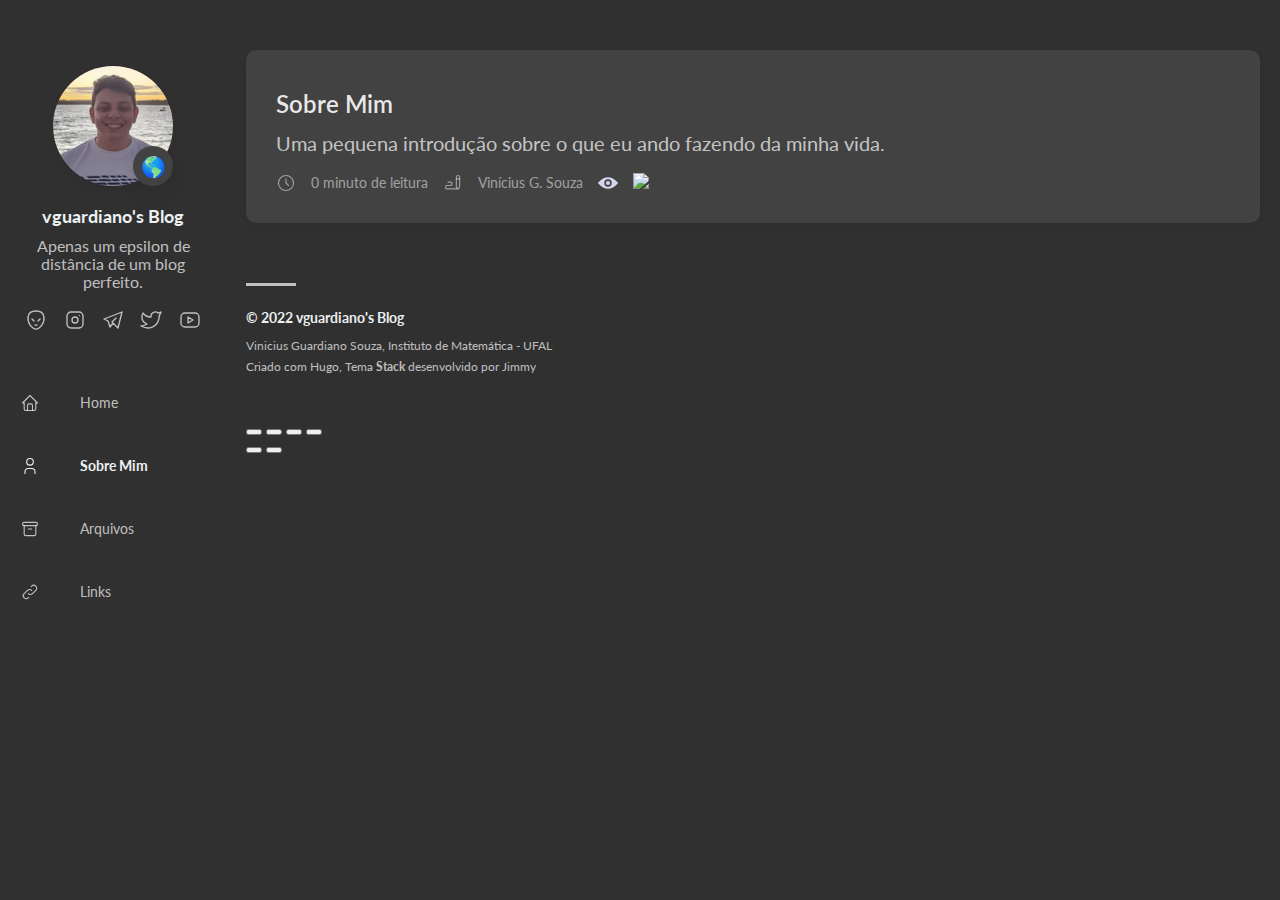
==== sobre-mim/index.html @ c0e4f2f0 "init commit" ====
<!DOCTYPE html>
<html lang="pt-br">
    <head><meta charset='utf-8'>
<meta name='viewport' content='width=device-width, initial-scale=1'><meta name='description' content='Uma pequena introdução sobre o que eu ando fazendo da minha vida.'><title>Sobre Mim</title>

<link rel='canonical' href='https://vguardiano.github.io/sobre-mim/'>

<link rel="stylesheet" href="/scss/style.min.7660c0abe1631faa313b954404169990e2d01639cc2f1c5df12a0a5eb08a9340.css"><meta property='og:title' content='Sobre Mim'>
<meta property='og:description' content='Uma pequena introdução sobre o que eu ando fazendo da minha vida.'>
<meta property='og:url' content='https://vguardiano.github.io/sobre-mim/'>
<meta property='og:site_name' content='vguardiano&#39;s Blog'>
<meta property='og:type' content='article'><meta property='article:section' content='Page' />
<meta name="twitter:site" content="@calculango">
    <meta name="twitter:creator" content="@calculango"><meta name="twitter:title" content="Sobre Mim">
<meta name="twitter:description" content="Uma pequena introdução sobre o que eu ando fazendo da minha vida.">
    <link rel="shortcut icon" href="true">

    </head>
    <body class="
    article-page 
">
    <script>
        (function() {
            const colorSchemeKey = 'StackColorScheme';
            localStorage.setItem(colorSchemeKey, "dark");
        })();
    </script><script>
    (function() {
        const colorSchemeKey = 'StackColorScheme';
        const colorSchemeItem = localStorage.getItem(colorSchemeKey);
        const supportDarkMode = window.matchMedia('(prefers-color-scheme: dark)').matches === true;

        if (colorSchemeItem == 'dark' || colorSchemeItem === 'auto' && supportDarkMode) {
            

            document.documentElement.dataset.scheme = 'dark';
        } else {
            document.documentElement.dataset.scheme = 'light';
        }
    })();
</script>
<div class="container main-container flex 
    
        on-phone--column extended
    
">
    
        <aside class="sidebar left-sidebar sticky">
    <button class="hamburger hamburger--spin" type="button" id="toggle-menu" aria-label="Alternar Menu">
        <span class="hamburger-box">
            <span class="hamburger-inner"></span>
        </span>
    </button>

    <header class="site-info">
        
            
            <figure class="site-avatar">
                
                    

                    
                        
                        <img src="/img/avatar_hu687334d668bc312b07cd060612bcb948_37458_300x0_resize_box_3.png" width="300"
                            height="300" class="site-logo" loading="lazy" alt="Avatar">
                    
                

                
                    <span class="emoji">🌎</span>
                
            </figure>
            
        

        <h1 class="site-name">
          <a href="/">vguardiano&#39;s Blog</a>
        </h1>

        <h2 class="site-description">
          Apenas um epsilon de distância de um blog perfeito.
        </h2><ol class="social-menu">
                
                    <li>
                        <a
                            href='/alien'
                            
                            title="Alien"
                        >
                            
                            
                                <svg xmlns="http://www.w3.org/2000/svg" class="icon icon-tabler icon-tabler-alien" width="24" height="24" viewBox="0 0 24 24" stroke-width="2" stroke="currentColor" fill="none" stroke-linecap="round" stroke-linejoin="round">
   <path stroke="none" d="M0 0h24v24H0z" fill="none"></path>
   <path d="M11 17a2.5 2.5 0 0 0 2 0"></path>
   <path d="M12 3c-4.664 0 -7.396 2.331 -7.862 5.595a11.816 11.816 0 0 0 2 8.592a10.777 10.777 0 0 0 3.199 3.064c1.666 1 3.664 1 5.33 0a10.777 10.777 0 0 0 3.199 -3.064a11.89 11.89 0 0 0 2 -8.592c-.466 -3.265 -3.198 -5.595 -7.862 -5.595z"></path>
   <line x1="8" y1="11" x2="10" y2="13"></line>
   <line x1="16" y1="11" x2="14" y2="13"></line>
</svg>

                            
                        </a>
                    </li>
                
                    <li>
                        <a
                            href='https://instagram.com/calculango/'
                            target="_blank"
                            title="Instagram"
                        >
                            
                            
                                <svg xmlns="http://www.w3.org/2000/svg" class="icon icon-tabler icon-tabler-brand-instagram" width="44" height="44" viewBox="0 0 24 24" stroke-width="1.5" stroke="#2c3e50" fill="none" stroke-linecap="round" stroke-linejoin="round">
  <path stroke="none" d="M0 0h24v24H0z" fill="none"/>
  <rect x="4" y="4" width="16" height="16" rx="4" />
  <circle cx="12" cy="12" r="3" />
  <line x1="16.5" y1="7.5" x2="16.5" y2="7.501" />
</svg>

                            
                        </a>
                    </li>
                
                    <li>
                        <a
                            href='https://t.me/vguardiano/'
                            target="_blank"
                            title="Telegram"
                        >
                            
                            
                                <svg xmlns="http://www.w3.org/2000/svg" class="icon icon-tabler icon-tabler-brand-telegram" width="44" height="44" viewBox="0 0 24 24" stroke-width="1.5" stroke="#2c3e50" fill="none" stroke-linecap="round" stroke-linejoin="round">
  <path stroke="none" d="M0 0h24v24H0z" fill="none"/>
  <path d="M15 10l-4 4l6 6l4 -16l-18 7l4 2l2 6l3 -4" />
</svg>

                            
                        </a>
                    </li>
                
                    <li>
                        <a
                            href='https://twitter.com/calculango/'
                            target="_blank"
                            title="Twitter"
                        >
                            
                            
                                <svg xmlns="http://www.w3.org/2000/svg" class="icon icon-tabler icon-tabler-brand-twitter" width="100" height="100" viewBox="0 0 24 24" stroke-width="1" stroke="#2c3e50" fill="none" stroke-linecap="round" stroke-linejoin="round">
  <path stroke="none" d="M0 0h24v24H0z" fill="none"/>
  <path d="M22 4.01c-1 .49 -1.98 .689 -3 .99c-1.121 -1.265 -2.783 -1.335 -4.38 -.737s-2.643 2.06 -2.62 3.737v1c-3.245 .083 -6.135 -1.395 -8 -4c0 0 -4.182 7.433 4 11c-1.872 1.247 -3.739 2.088 -6 2c3.308 1.803 6.913 2.423 10.034 1.517c3.58 -1.04 6.522 -3.723 7.651 -7.742a13.84 13.84 0 0 0 .497 -3.753c-.002 -.249 1.51 -2.772 1.818 -4.013z" />
</svg>

                            
                        </a>
                    </li>
                
                    <li>
                        <a
                            href='https://youtube.com/calculango/'
                            target="_blank"
                            title="Youtube"
                        >
                            
                            
                                <svg xmlns="http://www.w3.org/2000/svg" class="icon icon-tabler icon-tabler-brand-youtube" width="44" height="44" viewBox="0 0 24 24" stroke-width="1.5" stroke="#2c3e50" fill="none" stroke-linecap="round" stroke-linejoin="round">
  <path stroke="none" d="M0 0h24v24H0z" fill="none"/>
  <rect x="3" y="5" width="18" height="14" rx="4" />
  <path d="M10 9l5 3l-5 3z" />
</svg>

                            
                        </a>
                    </li>
                
            </ol></header>

    <ol class="menu" id="main-menu">
        
        
        

        <li >
            <a href='/' >
                
                
                
                    <svg xmlns="http://www.w3.org/2000/svg" class="icon icon-tabler icon-tabler-home" width="24" height="24" viewBox="0 0 24 24" stroke-width="2" stroke="currentColor" fill="none" stroke-linecap="round" stroke-linejoin="round">
  <path stroke="none" d="M0 0h24v24H0z"/>
  <polyline points="5 12 3 12 12 3 21 12 19 12" />
  <path d="M5 12v7a2 2 0 0 0 2 2h10a2 2 0 0 0 2 -2v-7" />
  <path d="M9 21v-6a2 2 0 0 1 2 -2h2a2 2 0 0 1 2 2v6" />
</svg>



                
                <span>Home</span>
            </a>
        </li>
        
        

        <li  class='current' >
            <a href='/sobre-mim/' >
                
                
                
                    <svg xmlns="http://www.w3.org/2000/svg" class="icon icon-tabler icon-tabler-user" width="24" height="24" viewBox="0 0 24 24" stroke-width="2" stroke="currentColor" fill="none" stroke-linecap="round" stroke-linejoin="round">
  <path stroke="none" d="M0 0h24v24H0z"/>
  <circle cx="12" cy="7" r="4" />
  <path d="M6 21v-2a4 4 0 0 1 4 -4h4a4 4 0 0 1 4 4v2" />
</svg>



                
                <span>Sobre Mim</span>
            </a>
        </li>
        
        

        <li >
            <a href='/archives/' >
                
                
                
                    <svg xmlns="http://www.w3.org/2000/svg" class="icon icon-tabler icon-tabler-archive" width="24" height="24" viewBox="0 0 24 24" stroke-width="2" stroke="currentColor" fill="none" stroke-linecap="round" stroke-linejoin="round">
  <path stroke="none" d="M0 0h24v24H0z"/>
  <rect x="3" y="4" width="18" height="4" rx="2" />
  <path d="M5 8v10a2 2 0 0 0 2 2h10a2 2 0 0 0 2 -2v-10" />
  <line x1="10" y1="12" x2="14" y2="12" />
</svg>



                
                <span>Arquivos</span>
            </a>
        </li>
        
        

        <li >
            <a href='/links/' >
                
                
                
                    <svg xmlns="http://www.w3.org/2000/svg" class="icon icon-tabler icon-tabler-link" width="24" height="24" viewBox="0 0 24 24" stroke-width="2" stroke="currentColor" fill="none" stroke-linecap="round" stroke-linejoin="round">
  <path stroke="none" d="M0 0h24v24H0z"/>
  <path d="M10 14a3.5 3.5 0 0 0 5 0l4 -4a3.5 3.5 0 0 0 -5 -5l-.5 .5" />
  <path d="M14 10a3.5 3.5 0 0 0 -5 0l-4 4a3.5 3.5 0 0 0 5 5l.5 -.5" />
</svg>



                
                <span>Links</span>
            </a>
        </li>
        

        
    </ol>
</aside>

    
<main class="main full-width">
    <article class="main-article">

    <header class="article-header">

    <div class="article-details">

    

    <h2 class="article-title">
        <a href="/sobre-mim/">Sobre Mim</a>
    </h2>

    
    <h3 class="article-subtitle">
      Uma pequena introdução sobre o que eu ando fazendo da minha vida.
    </h3>
    

    
    <footer class="article-time">
        

        
            <div>
                <svg xmlns="http://www.w3.org/2000/svg" class="icon icon-tabler icon-tabler-clock" width="24" height="24" viewBox="0 0 24 24" stroke-width="2" stroke="currentColor" fill="none" stroke-linecap="round" stroke-linejoin="round">
  <path stroke="none" d="M0 0h24v24H0z"/>
  <circle cx="12" cy="12" r="9" />
  <polyline points="12 7 12 12 15 15" />
</svg>



                <time class="article-time--reading">
                    0 minuto de leitura
                </time>
            </div>
        

        <div>
            <svg xmlns="http://www.w3.org/2000/svg" class="icon icon-tabler icon-tabler-writing" width="24" height="24" viewBox="0 0 24 24" stroke-width="2" stroke="currentColor" fill="none" stroke-linecap="round" stroke-linejoin="round">
   <path stroke="none" d="M0 0h24v24H0z" fill="none"></path>
   <path d="M20 17v-12c0 -1.121 -.879 -2 -2 -2s-2 .879 -2 2v12l2 2l2 -2z"></path>
   <path d="M16 7h4"></path>
   <path d="M18 19h-13a2 2 0 1 1 0 -4h4a2 2 0 1 0 0 -4h-3"></path>
</svg>

            <time class="article-time--writing">
                Vinícius G. Souza
            </time>
        </div>

        <div>
            <?xml version="1.0" encoding="UTF-8" standalone="no"?> <svg xmlns="http://www.w3.org/2000/svg" width="47.99" height="28" viewBox="0 0 47.99 28">
  <defs>
    <style>
      .a {
        fill: #d3d4ed;
      }
    </style>
  </defs>
  <title>7 Eye</title>
  <g>
    <path class="a" d="M47.48,12.66Q24-12.66.52,12.66a2,2,0,0,0,0,2.68q23.48,25.32,47,0A2,2,0,0,0,47.48,12.66ZM24,23a9,9,0,1,1,9-9A9,9,0,0,1,24,23Z"/>
    <circle class="a" cx="24" cy="14" r="5"/>
  </g>
</svg>

            <span class="waline-pageview-count" data-path="/" />
            <div class="views">
              <span class="views">
                  <img src="https://visitor-badge.glitch.me/badge?page_id=https%3a%2f%2fvguardiano.github.io%2fsobre-mim%2f&left_color=grey&right_color=grey&left_text=( ツ )"/>
              </span>
          </div>
        </div>
    </footer>
    
</div>


    
</header>


    <section class="article-content">
    
</section>


    <footer class="article-footer">
    

    </footer>


    
        <link 
                rel="stylesheet" 
                href="https://cdn.jsdelivr.net/npm/katex@0.13.13/dist/katex.min.css"integrity="sha384-RZU/ijkSsFbcmivfdRBQDtwuwVqK7GMOw6IMvKyeWL2K5UAlyp6WonmB8m7Jd0Hn"crossorigin="anonymous"
            ><script 
                src="https://cdn.jsdelivr.net/npm/katex@0.13.13/dist/katex.min.js"integrity="sha384-pK1WpvzWVBQiP0/GjnvRxV4mOb0oxFuyRxJlk6vVw146n3egcN5C925NCP7a7BY8"crossorigin="anonymous"
                defer="true"
                >
            </script><script 
                src="https://cdn.jsdelivr.net/npm/katex@0.13.13/dist/contrib/auto-render.min.js"integrity="sha384-vZTG03m&#43;2yp6N6BNi5iM4rW4oIwk5DfcNdFfxkk9ZWpDriOkXX8voJBFrAO7MpVl"crossorigin="anonymous"
                defer="true"
                >
            </script><script>
    window.addEventListener("DOMContentLoaded", () => {
        renderMathInElement(document.body, {
            delimiters: [
                { left: "$$", right: "$$", display: true },
                { left: "$", right: "$", display: false },
                { left: "\\(", right: "\\)", display: false },
                { left: "\\[", right: "\\]", display: true }
            ]
        });
      })
</script>

    
</article>


    

    <aside class="related-contents--wrapper">
    
    
</aside>

     
    
        
    <script src="//cdn.jsdelivr.net/npm/twikoo@1.4.3/dist/twikoo.all.min.js"></script>
<div id="tcomment"></div>
<style>
    .twikoo {
        background-color: var(--card-background);
        border-radius: var(--card-border-radius);
        box-shadow: var(--shadow-l1);
        padding: var(--card-padding);
    }
    :root[data-scheme="dark"] {
        --twikoo-body-text-color-main: rgba(255, 255, 255, 0.9);
        --twikoo-body-text-color: rgba(255, 255, 255, 0.7);
    }
    .twikoo .el-input-group__prepend,
    .twikoo .tk-action-icon,
    .twikoo .tk-time,
    .twikoo .tk-comments-count {
        color: var(--twikoo-body-text-color);
    }
    .twikoo .el-input__inner,
    .twikoo .el-textarea__inner,
    .twikoo .tk-preview-container,
    .twikoo .tk-content,
    .twikoo .tk-nick,
    .twikoo .tk-send {
        color: var(--twikoo-body-text-color-main);
    }
    .twikoo .el-button{
        color: var(--twikoo-body-text-color)!important;
    }
</style><script>
    twikoo.init({
        envId: 'https:\/\/twikoo-repo-2uf43lasf-vguardiano.vercel.app\/',
        el: '#tcomment',lang: 'en',})
</script>

    

    <footer class="site-footer">
    <section class="copyright">
        &copy;
        
        2022 vguardiano&#39;s Blog
    </section>

    <section class="powerby">
        
            Vinicius Guardiano Souza, Instituto de Matemática - UFAL <br/>
        Criado com <a href="https://gohugo.io/" target="_blank" rel="noopener">Hugo</a>, Tema <b><a href="https://github.com/CaiJimmy/hugo-theme-stack" target="_blank" rel="noopener" data-version="3.6.0">Stack</a></b> desenvolvido por <a href="https://jimmycai.com" target="_blank" rel="noopener">Jimmy</a>
    </section>
</footer>

    
    
<div class="pswp" tabindex="-1" role="dialog" aria-hidden="true">

    
    <div class="pswp__bg"></div>

    
    <div class="pswp__scroll-wrap">

        
        <div class="pswp__container">
            <div class="pswp__item"></div>
            <div class="pswp__item"></div>
            <div class="pswp__item"></div>
        </div>

        
        <div class="pswp__ui pswp__ui--hidden">

            <div class="pswp__top-bar">

                

                <div class="pswp__counter"></div>

                <button class="pswp__button pswp__button--close" title="Close (Esc)"></button>

                <button class="pswp__button pswp__button--share" title="Share"></button>

                <button class="pswp__button pswp__button--fs" title="Toggle fullscreen"></button>

                <button class="pswp__button pswp__button--zoom" title="Zoom in/out"></button>

                
                
                <div class="pswp__preloader">
                    <div class="pswp__preloader__icn">
                        <div class="pswp__preloader__cut">
                            <div class="pswp__preloader__donut"></div>
                        </div>
                    </div>
                </div>
            </div>

            <div class="pswp__share-modal pswp__share-modal--hidden pswp__single-tap">
                <div class="pswp__share-tooltip"></div>
            </div>

            <button class="pswp__button pswp__button--arrow--left" title="Previous (arrow left)">
            </button>

            <button class="pswp__button pswp__button--arrow--right" title="Next (arrow right)">
            </button>

            <div class="pswp__caption">
                <div class="pswp__caption__center"></div>
            </div>

        </div>

    </div>

</div><script 
                src="https://cdn.jsdelivr.net/npm/photoswipe@4.1.3/dist/photoswipe.min.js"integrity="sha256-ePwmChbbvXbsO02lbM3HoHbSHTHFAeChekF1xKJdleo="crossorigin="anonymous"
                defer="true"
                >
            </script><script 
                src="https://cdn.jsdelivr.net/npm/photoswipe@4.1.3/dist/photoswipe-ui-default.min.js"integrity="sha256-UKkzOn/w1mBxRmLLGrSeyB4e1xbrp4xylgAWb3M42pU="crossorigin="anonymous"
                defer="true"
                >
            </script><link 
                rel="stylesheet" 
                href="https://cdn.jsdelivr.net/npm/photoswipe@4.1.3/dist/default-skin/default-skin.css"integrity="sha256-c0uckgykQ9v5k&#43;IqViZOZKc47Jn7KQil4/MP3ySA3F8="crossorigin="anonymous"
            ><link 
                rel="stylesheet" 
                href="https://cdn.jsdelivr.net/npm/photoswipe@4.1.3/dist/photoswipe.css"integrity="sha256-SBLU4vv6CA6lHsZ1XyTdhyjJxCjPif/TRkjnsyGAGnE="crossorigin="anonymous"
            >

            </main>
    

        </div>
        <script 
                src="https://cdn.jsdelivr.net/npm/node-vibrant@3.1.5/dist/vibrant.min.js"integrity="sha256-5NovOZc4iwiAWTYIFiIM7DxKUXKWvpVEuMEPLzcm5/g="crossorigin="anonymous"
                defer="false"
                >
            </script><script type="text/javascript" src="/ts/main.js" defer></script>
<script>
    (function () {
        const customFont = document.createElement('link');
        customFont.href = "https://fonts.googleapis.com/css2?family=Lato:wght@300;400;700&display=swap";

        customFont.type = "text/css";
        customFont.rel = "stylesheet";

        document.head.appendChild(customFont);
    }());
</script>

    </body>
</html>
---- scss/style.min.7660c0abe1631faa313b954404169990e2d01639cc2f1c5df12a0a5eb08a9340.css ----
/*!* Hugo Theme Stack
*
* @author: Jimmy Cai
* @website: https://jimmycai.com
* @link: https://github.com/CaiJimmy/hugo-theme-stack*/[data-scheme=light]{--pre-text-color:#272822;--pre-background-color:#fafafa}[data-scheme=light] .chroma{color:#272822;background-color:#fafafa}[data-scheme=light] .chroma .err{color:#960050}[data-scheme=light] .chroma .lntd{vertical-align:top;padding:0;margin:0;border:0}[data-scheme=light] .chroma .lntable{border-spacing:0;padding:0;margin:0;border:0;width:auto;overflow:auto;display:block}[data-scheme=light] .chroma .hl{display:block;width:100%;background-color:#ffc}[data-scheme=light] .chroma .lnt{margin-right:.4em;padding:0 .4em;color:#7f7f7f}[data-scheme=light] .chroma .ln{margin-right:.4em;padding:0 .4em;color:#7f7f7f}[data-scheme=light] .chroma .k{color:#00a8c8}[data-scheme=light] .chroma .kc{color:#00a8c8}[data-scheme=light] .chroma .kd{color:#00a8c8}[data-scheme=light] .chroma .kn{color:#f92672}[data-scheme=light] .chroma .kp{color:#00a8c8}[data-scheme=light] .chroma .kr{color:#00a8c8}[data-scheme=light] .chroma .kt{color:#00a8c8}[data-scheme=light] .chroma .n{color:#111}[data-scheme=light] .chroma .na{color:#75af00}[data-scheme=light] .chroma .nb{color:#111}[data-scheme=light] .chroma .bp{color:#111}[data-scheme=light] .chroma .nc{color:#75af00}[data-scheme=light] .chroma .no{color:#00a8c8}[data-scheme=light] .chroma .nd{color:#75af00}[data-scheme=light] .chroma .ni{color:#111}[data-scheme=light] .chroma .ne{color:#75af00}[data-scheme=light] .chroma .nf{color:#75af00}[data-scheme=light] .chroma .fm{color:#111}[data-scheme=light] .chroma .nl{color:#111}[data-scheme=light] .chroma .nn{color:#111}[data-scheme=light] .chroma .nx{color:#75af00}[data-scheme=light] .chroma .py{color:#111}[data-scheme=light] .chroma .nt{color:#f92672}[data-scheme=light] .chroma .nv{color:#111}[data-scheme=light] .chroma .vc{color:#111}[data-scheme=light] .chroma .vg{color:#111}[data-scheme=light] .chroma .vi{color:#111}[data-scheme=light] .chroma .vm{color:#111}[data-scheme=light] .chroma .l{color:#ae81ff}[data-scheme=light] .chroma .ld{color:#d88200}[data-scheme=light] .chroma .s{color:#d88200}[data-scheme=light] .chroma .sa{color:#d88200}[data-scheme=light] .chroma .sb{color:#d88200}[data-scheme=light] .chroma .sc{color:#d88200}[data-scheme=light] .chroma .dl{color:#d88200}[data-scheme=light] .chroma .sd{color:#d88200}[data-scheme=light] .chroma .s2{color:#d88200}[data-scheme=light] .chroma .se{color:#8045ff}[data-scheme=light] .chroma .sh{color:#d88200}[data-scheme=light] .chroma .si{color:#d88200}[data-scheme=light] .chroma .sx{color:#d88200}[data-scheme=light] .chroma .sr{color:#d88200}[data-scheme=light] .chroma .s1{color:#d88200}[data-scheme=light] .chroma .ss{color:#d88200}[data-scheme=light] .chroma .m{color:#ae81ff}[data-scheme=light] .chroma .mb{color:#ae81ff}[data-scheme=light] .chroma .mf{color:#ae81ff}[data-scheme=light] .chroma .mh{color:#ae81ff}[data-scheme=light] .chroma .mi{color:#ae81ff}[data-scheme=light] .chroma .il{color:#ae81ff}[data-scheme=light] .chroma .mo{color:#ae81ff}[data-scheme=light] .chroma .o{color:#f92672}[data-scheme=light] .chroma .ow{color:#f92672}[data-scheme=light] .chroma .p{color:#111}[data-scheme=light] .chroma .c{color:#75715e}[data-scheme=light] .chroma .ch{color:#75715e}[data-scheme=light] .chroma .cm{color:#75715e}[data-scheme=light] .chroma .c1{color:#75715e}[data-scheme=light] .chroma .cs{color:#75715e}[data-scheme=light] .chroma .cp{color:#75715e}[data-scheme=light] .chroma .cpf{color:#75715e}[data-scheme=light] .chroma .gd{color:#f92672}[data-scheme=light] .chroma .ge{font-style:italic}[data-scheme=light] .chroma .gi{color:#7ca727}[data-scheme=light] .chroma .gs{font-weight:700}[data-scheme=light] .chroma .gu{color:#75715e}[data-scheme=dark]{--pre-text-color:#f8f8f2;--pre-background-color:#272822}[data-scheme=dark] .chroma{color:#f8f8f2;background-color:#272822}[data-scheme=dark] .chroma .err{color:#bb0064}[data-scheme=dark] .chroma .lntd{vertical-align:top;padding:0;margin:0;border:0}[data-scheme=dark] .chroma .lntable{border-spacing:0;padding:0;margin:0;border:0;width:auto;overflow:auto;display:block}[data-scheme=dark] .chroma .hl{display:block;width:100%;background-color:#ffc}[data-scheme=dark] .chroma .lnt{margin-right:.4em;padding:0 .4em;color:#7f7f7f}[data-scheme=dark] .chroma .ln{margin-right:.4em;padding:0 .4em;color:#7f7f7f}[data-scheme=dark] .chroma .k{color:#66d9ef}[data-scheme=dark] .chroma .kc{color:#66d9ef}[data-scheme=dark] .chroma .kd{color:#66d9ef}[data-scheme=dark] .chroma .kn{color:#f92672}[data-scheme=dark] .chroma .kp{color:#66d9ef}[data-scheme=dark] .chroma .kr{color:#66d9ef}[data-scheme=dark] .chroma .kt{color:#66d9ef}[data-scheme=dark] .chroma .na{color:#a6e22e}[data-scheme=dark] .chroma .nc{color:#a6e22e}[data-scheme=dark] .chroma .no{color:#66d9ef}[data-scheme=dark] .chroma .nd{color:#a6e22e}[data-scheme=dark] .chroma .ne{color:#a6e22e}[data-scheme=dark] .chroma .nf{color:#a6e22e}[data-scheme=dark] .chroma .nx{color:#a6e22e}[data-scheme=dark] .chroma .nt{color:#f92672}[data-scheme=dark] .chroma .l{color:#ae81ff}[data-scheme=dark] .chroma .ld{color:#e6db74}[data-scheme=dark] .chroma .s{color:#e6db74}[data-scheme=dark] .chroma .sa{color:#e6db74}[data-scheme=dark] .chroma .sb{color:#e6db74}[data-scheme=dark] .chroma .sc{color:#e6db74}[data-scheme=dark] .chroma .dl{color:#e6db74}[data-scheme=dark] .chroma .sd{color:#e6db74}[data-scheme=dark] .chroma .s2{color:#e6db74}[data-scheme=dark] .chroma .se{color:#ae81ff}[data-scheme=dark] .chroma .sh{color:#e6db74}[data-scheme=dark] .chroma .si{color:#e6db74}[data-scheme=dark] .chroma .sx{color:#e6db74}[data-scheme=dark] .chroma .sr{color:#e6db74}[data-scheme=dark] .chroma .s1{color:#e6db74}[data-scheme=dark] .chroma .ss{color:#e6db74}[data-scheme=dark] .chroma .m{color:#ae81ff}[data-scheme=dark] .chroma .mb{color:#ae81ff}[data-scheme=dark] .chroma .mf{color:#ae81ff}[data-scheme=dark] .chroma .mh{color:#ae81ff}[data-scheme=dark] .chroma .mi{color:#ae81ff}[data-scheme=dark] .chroma .il{color:#ae81ff}[data-scheme=dark] .chroma .mo{color:#ae81ff}[data-scheme=dark] .chroma .o{color:#f92672}[data-scheme=dark] .chroma .ow{color:#f92672}[data-scheme=dark] .chroma .c{color:#75715e}[data-scheme=dark] .chroma .ch{color:#75715e}[data-scheme=dark] .chroma .cm{color:#75715e}[data-scheme=dark] .chroma .c1{color:#75715e}[data-scheme=dark] .chroma .cs{color:#75715e}[data-scheme=dark] .chroma .cp{color:#75715e}[data-scheme=dark] .chroma .cpf{color:#75715e}[data-scheme=dark] .chroma .gd{color:#f92672}[data-scheme=dark] .chroma .ge{font-style:italic}[data-scheme=dark] .chroma .gi{color:#a6e22e}[data-scheme=dark] .chroma .gs{font-weight:700}[data-scheme=dark] .chroma .gu{color:#75715e}:root{--body-background:#f5f5fa;--accent-color:#34495e;--accent-color-darker:#2c3e50;--accent-color-text:#fff;--body-text-color:#bababa;--tag-border-radius:4px;--section-separation:40px;--scrollbar-thumb:hsl(0, 0%, 85%);--scrollbar-track:var(--body-background)}@media(min-width:768px){:root{--main-top-padding:35px}}@media(min-width:1280px){:root{--main-top-padding:50px}}:root[data-scheme=dark]{--body-background:#303030;--accent-color:#ecf0f1;--accent-color-darker:#bdc3c7;--accent-color-text:#000;--body-text-color:rgba(255, 255, 255, 0.7);--scrollbar-thumb:#424242;--scrollbar-track:var(--body-background)}:root{--sys-font-family:-apple-system, BlinkMacSystemFont, "Segoe UI", "Droid Sans", "Helvetica Neue";--zh-font-family:"PingFang SC", "Hiragino Sans GB", "Droid Sans Fallback", "Microsoft YaHei";--base-font-family:"Lato", var(--sys-font-family), var(--zh-font-family), sans-serif;--code-font-family:Menlo, Monaco, Consolas, "Courier New", monospace}:root{--card-background:#fff;--card-background-selected:#eaeaea;--card-text-color-main:#000;--card-text-color-secondary:#747474;--card-text-color-tertiary:#bababa;--card-separator-color:rgba(218, 218, 218, 0.5);--card-border-radius:10px;--card-padding:20px;--small-card-padding:25px 20px}@media(min-width:768px){:root{--card-padding:25px}}@media(min-width:1280px){:root{--card-padding:30px}}@media(min-width:768px){:root{--small-card-padding:25px}}:root[data-scheme=dark]{--card-background:#424242;--card-background-selected:rgba(255, 255, 255, 0.16);--card-text-color-main:rgba(255, 255, 255, 0.9);--card-text-color-secondary:rgba(255, 255, 255, 0.7);--card-text-color-tertiary:rgba(255, 255, 255, 0.5);--card-separator-color:rgba(255, 255, 255, 0.12)}:root{--article-font-family:var(--base-font-family);--article-font-size:1.6rem;--article-line-height:1.85}@media(min-width:768px){:root{--article-font-size:1.7rem}}:root{--blockquote-border-size:4px;--blockquote-background-color:rgb(248 248 248);--heading-border-size:4px;--link-background-color:189, 195, 199;--link-background-opacity:0.5;--link-background-opacity-hover:0.7;--pre-background-color:#272822;--pre-text-color:#f8f8f2;--code-background-color:rgba(0, 0, 0, 0.12);--code-text-color:#808080;--table-border-color:#dadada;--tr-even-background-color:#efefee}:root[data-scheme=dark]{--code-background-color:#272822;--code-text-color:rgba(255, 255, 255, 0.9);--table-border-color:#717171;--tr-even-background-color:#545454;--blockquote-background-color:rgb(75 75 75)}:root{--shadow-l1:0px 4px 8px rgba(0, 0, 0, 0.04), 0px 0px 2px rgba(0, 0, 0, 0.06), 0px 0px 1px rgba(0, 0, 0, 0.04);--shadow-l2:0px 10px 20px rgba(0, 0, 0, 0.04), 0px 2px 6px rgba(0, 0, 0, 0.04), 0px 0px 1px rgba(0, 0, 0, 0.04);--shadow-l3:0px 10px 20px rgba(0, 0, 0, 0.04), 0px 2px 6px rgba(0, 0, 0, 0.04), 0px 0px 1px rgba(0, 0, 0, 0.04);--shadow-l4:0px 24px 32px rgba(0, 0, 0, 0.04), 0px 16px 24px rgba(0, 0, 0, 0.04), 0px 4px 8px rgba(0, 0, 0, 0.04),
        0px 0px 1px rgba(0, 0, 0, 0.04)}.container{margin-left:auto;margin-right:auto}.container .left-sidebar{max-width:var(--left-sidebar-max-width)}.container .right-sidebar{max-width:var(--right-sidebar-max-width)}@media(min-width:1024px){.container .right-sidebar{display:block}}@media(min-width:768px){.container.extended{max-width:1024px;--left-sidebar-max-width:25%;--right-sidebar-max-width:30%}}@media(min-width:1024px){.container.extended{max-width:1280px;--left-sidebar-max-width:20%;--right-sidebar-max-width:30%}}@media(min-width:1280px){.container.extended{max-width:1536px;--left-sidebar-max-width:15%;--right-sidebar-max-width:25%}}@media(min-width:768px){.container.compact{--left-sidebar-max-width:25%;max-width:768px}}@media(min-width:1024px){.container.compact{max-width:1024px;--left-sidebar-max-width:20%}}@media(min-width:1280px){.container.compact{max-width:1280px}}.flex{display:flex;flex-direction:row}.flex.column{flex-direction:column}.flex.on-phone--column{flex-direction:column}@media(min-width:768px){.flex.on-phone--column{flex-direction:unset}}.flex.align-items--flex-start{align-items:flex-start}.flex .grow{flex-grow:1}.flex .do-not-shrink{flex-shrink:0}.flex .do-not-overflow{min-width:0;flex-shrink:1;max-width:100%}.flex .full-width{width:100%}main.main{min-width:0;max-width:100%;flex-grow:1;padding-top:var(--main-top-padding)}.main-container{min-height:100vh;align-items:flex-start;padding:0 15px;column-gap:var(--section-separation)}@media(min-width:768px){.main-container{padding:0 20px}}/*!normalize.css v8.0.1 | MIT License | github.com/necolas/normalize.css*/html{line-height:1.15;-webkit-text-size-adjust:100%}body{margin:0}main{display:block}h1{font-size:2em;margin:.67em 0}hr{box-sizing:content-box;height:0;overflow:visible}pre{font-family:monospace,monospace;font-size:1em}a{background-color:transparent}abbr[title]{border-bottom:none;text-decoration:underline;text-decoration:underline dotted}b,strong{font-weight:bolder}code,kbd,samp{font-family:monospace,monospace;font-size:1em}small{font-size:80%}sub,sup{font-size:75%;line-height:0;position:relative;vertical-align:baseline}sub{bottom:-.25em}sup{top:-.5em}img{border-style:none}button,input,optgroup,select,textarea{font-family:inherit;font-size:100%;line-height:1.15;margin:0}button,input{overflow:visible}button,select{text-transform:none}button,[type=button],[type=reset],[type=submit]{-webkit-appearance:button}button::-moz-focus-inner,[type=button]::-moz-focus-inner,[type=reset]::-moz-focus-inner,[type=submit]::-moz-focus-inner{border-style:none;padding:0}button:-moz-focusring,[type=button]:-moz-focusring,[type=reset]:-moz-focusring,[type=submit]:-moz-focusring{outline:1px dotted ButtonText}fieldset{padding:.35em .75em .625em}legend{box-sizing:border-box;color:inherit;display:table;max-width:100%;padding:0;white-space:normal}progress{vertical-align:baseline}textarea{overflow:auto}[type=checkbox],[type=radio]{box-sizing:border-box;padding:0}[type=number]::-webkit-inner-spin-button,[type=number]::-webkit-outer-spin-button{height:auto}[type=search]{-webkit-appearance:textfield;outline-offset:-2px}[type=search]::-webkit-search-decoration{-webkit-appearance:none}::-webkit-file-upload-button{-webkit-appearance:button;font:inherit}details{display:block}summary{display:list-item}template{display:none}[hidden]{display:none}/*!* Hamburgers
* @description Tasty CSS-animated hamburgers
* @author Jonathan Suh @jonsuh
* @site https://jonsuh.com/hamburgers
* @link https://github.com/jonsuh/hamburgers*/.hamburger{padding-top:10px;display:inline-block;cursor:pointer;transition-property:opacity,filter;transition-duration:.15s;transition-timing-function:linear;font:inherit;color:inherit;text-transform:none;background-color:transparent;border:0;margin:0;overflow:visible}.hamburger:hover{opacity:.7}.hamburger.is-active:hover{opacity:.7}.hamburger.is-active .hamburger-inner,.hamburger.is-active .hamburger-inner::before,.hamburger.is-active .hamburger-inner::after{background-color:#000}.hamburger-box{width:30px;height:24px;display:inline-block;position:relative}.hamburger-inner{display:block;top:50%;margin-top:-2px}.hamburger-inner,.hamburger-inner::before,.hamburger-inner::after{width:30px;height:2px;background-color:var(--card-text-color-main);border-radius:4px;position:absolute;transition-property:transform;transition-duration:.15s;transition-timing-function:ease}.hamburger-inner::before,.hamburger-inner::after{content:"";display:block}.hamburger-inner::before{top:-10px}.hamburger-inner::after{bottom:-10px}.hamburger--spin .hamburger-inner{transition-duration:.22s;transition-timing-function:cubic-bezier(.55,.055,.675,.19)}.hamburger--spin .hamburger-inner::before{transition:top .1s .25s ease-in,opacity .1s ease-in}.hamburger--spin .hamburger-inner::after{transition:bottom .1s .25s ease-in,transform .22s cubic-bezier(.55,.055,.675,.19)}.hamburger--spin.is-active .hamburger-inner{transform:rotate(225deg);transition-delay:.12s;transition-timing-function:cubic-bezier(.215,.61,.355,1)}.hamburger--spin.is-active .hamburger-inner::before{top:0;opacity:0;transition:top .1s ease-out,opacity .1s .12s ease-out}.hamburger--spin.is-active .hamburger-inner::after{bottom:0;transform:rotate(-90deg);transition:bottom .1s ease-out,transform .22s .12s cubic-bezier(.215,.61,.355,1)}#toggle-menu{background:0 0;border:none;position:absolute;right:30px;top:30px;z-index:2;cursor:pointer;outline:none}@media(min-width:768px){#toggle-menu{display:none}}#toggle-menu.is-active .hamburger-inner,#toggle-menu.is-active .hamburger-inner::before,#toggle-menu.is-active .hamburger-inner::after{background-color:var(--accent-color)}.menu{padding-left:0;list-style:none;display:flex;flex-direction:column;overflow-y:auto;flex-grow:1;font-size:1.4rem;background-color:var(--card-background);padding:15px 0;box-shadow:var(--shadow-l1);display:none;margin:0 -15px}.menu.show{display:block}@media(min-width:768px){.menu{align-items:flex-end;display:flex;background-color:transparent;padding:0;box-shadow:none;margin:0;margin-top:var(--sidebar-element-separation)}}@media(min-width:1280px){.menu{margin-top:30px}}.menu li{position:relative;vertical-align:middle;padding:10px 30px}.menu li:not(:last-of-type){margin-bottom:15px}@media(min-width:1280px){.menu li:not(:last-of-type){margin-bottom:20px}}@media(min-width:768px){.menu li{width:100%;padding:10px 0}}.menu li svg{stroke-width:1.33;margin-right:40px;width:20px;height:20px}.menu li a{height:100%;display:inline-flex;align-items:center;color:var(--body-text-color)}.menu li span{flex:1}.menu li.current a{color:var(--accent-color);font-weight:700}.social-menu{list-style:none;padding:0%;display:flex;flex-direction:row;justify-content:space-evenly;gap:10px}.social-menu svg{width:24px;height:24px;stroke:var(--body-text-color);stroke-width:1.33}.article-list{display:flex;flex-direction:column}.article-list article{display:flex;flex-direction:column;background-color:var(--card-background);box-shadow:var(--shadow-l1);border-radius:var(--card-border-radius);overflow:hidden;transition:box-shadow .3s ease}.article-list article:hover{box-shadow:var(--shadow-l2)}.article-list article:not(:last-of-type){margin-bottom:var(--section-separation)}.article-list article .article-image img{width:100%;height:150px;object-fit:cover}@media(min-width:768px){.article-list article .article-image img{height:200px}}@media(min-width:1280px){.article-list article .article-image img{height:250px}}.article-list article:nth-child(5n+1) .article-category a{background:#8ea885;color:#fff}.article-list article:nth-child(5n+2) .article-category a{background:#df7988;color:#fff}.article-list article:nth-child(5n+3) .article-category a{background:#0177b8;color:#fff}.article-list article:nth-child(5n+4) .article-category a{background:#ffb900;color:#fff}.article-list article:nth-child(5n+5) .article-category a{background:#6b69d6;color:#fff}.article-details{display:flex;flex-direction:column;justify-content:center;padding:var(--card-padding)}.article-title{font-weight:600;margin:10px 0;color:var(--card-text-color-main);font-size:2.2rem}@media(min-width:1280px){.article-title{font-size:2.4rem}}.article-title a{color:var(--card-text-color-main)}.article-title a:hover{color:var(--card-text-color-main)}.article-title+.article-subtitle{margin-top:0}.article-subtitle{font-weight:400;color:var(--card-text-color-secondary);margin:5px 0;line-height:1.5;font-size:1.75rem}@media(min-width:1280px){.article-subtitle{font-size:2rem}}.article-time{display:flex;align-items:center;color:var(--card-text-color-tertiary);gap:15px;margin-top:10px;flex-wrap:wrap}.article-time svg{vertical-align:middle;margin-right:15px;width:20px;height:20px;stroke-width:1.33}.article-time time{font-size:1.4rem}.article-time>div{display:inline-flex;align-items:center}.article-category a,.article-tags a{color:var(--accent-color-text);background-color:var(--accent-color);padding:8px 16px;border-radius:var(--tag-border-radius);display:inline-block;font-size:1.4rem;margin-right:10px;margin-bottom:10px;transition:background-color .5s ease}.article-category a:hover,.article-tags a:hover{color:var(--accent-color-text);background-color:var(--accent-color-darker)}.article-list--compact{border-radius:var(--card-border-radius);box-shadow:var(--shadow-l1);background-color:var(--card-background);--image-size:50px}@media(min-width:768px){.article-list--compact{--image-size:60px}}.article-list--compact+.pagination{margin-top:var(--section-separation)}.article-list--compact article>a{display:flex;align-items:center;padding:var(--small-card-padding)}.article-list--compact article:not(:last-of-type){border-bottom:1.5px solid var(--card-separator-color)}.article-list--compact article .article-details{flex-grow:1;padding:0;padding-right:15px;min-height:var(--image-size)}.article-list--compact article .article-title{margin:0;font-size:1.6rem}@media(min-width:768px){.article-list--compact article .article-title{font-size:1.8rem}}.article-list--compact article .article-image img{width:var(--image-size);height:var(--image-size);object-fit:cover}.article-list--compact article .article-time{font-size:1.4rem}.article-list--compact article .article-preview{font-size:1.4rem;color:var(--card-text-color-tertiary);margin-top:10px;line-height:1.5}.article-list--tile article{border-radius:var(--card-border-radius);overflow:hidden;position:relative;height:350px;width:250px;box-shadow:var(--shadow-l1);transition:box-shadow .3s ease;background-color:var(--card-background)}.article-list--tile article:hover{box-shadow:var(--shadow-l2)}.article-list--tile article.has-image .article-details{background-color:rgba(0,0,0,.25)}.article-list--tile article.has-image .article-title{color:#fff}.article-list--tile article .article-image{position:absolute;top:0;left:0;width:100%;height:100%}.article-list--tile article .article-image img{width:100%;height:100%;object-fit:cover}.article-list--tile article .article-details{border-radius:var(--card-border-radius);position:relative;height:100%;width:100%;display:flex;flex-direction:column;justify-content:flex-end;z-index:2;padding:15px}@media(min-width:640px){.article-list--tile article .article-details{padding:20px}}.article-list--tile article .article-title{font-size:2rem;font-weight:500;color:var(--card-text-color-main)}@media(min-width:640px){.article-list--tile article .article-title{font-size:2.2rem}}.widget .widget-icon svg{width:32px;height:32px;stroke-width:1.6;color:var(--body-text-color)}.tagCloud .tagCloud-tags{display:flex;flex-wrap:wrap}.tagCloud .tagCloud-tags a{background:var(--card-background);box-shadow:var(--shadow-l1);border-radius:var(--tag-border-radius);padding:8px 20px;color:var(--card-text-color-main);margin-bottom:10px;margin-right:5px;font-size:1.4rem;transition:box-shadow .3s ease}.tagCloud .tagCloud-tags a:hover{box-shadow:var(--shadow-l2)}.widget.archives .widget-archive--list{border-radius:var(--card-border-radius);box-shadow:var(--shadow-l1);background-color:var(--card-background)}.widget.archives .archives-year:not(:last-of-type){border-bottom:1.5px solid var(--card-separator-color)}.widget.archives .archives-year a{font-size:1.4rem;padding:18px 25px;display:flex}.widget.archives .archives-year a span.year{flex:1;color:var(--card-text-color-main);font-weight:700}.widget.archives .archives-year a span.count{color:var(--card-text-color-tertiary)}footer.site-footer{padding:20px 0 var(--section-separation);font-size:1.4rem;line-height:1.75;margin-top:var(--section-separation)}footer.site-footer:before{content:"";display:block;height:3px;width:50px;background:var(--body-text-color);margin-bottom:20px}footer.site-footer .copyright{color:var(--accent-color);font-weight:700;margin-bottom:5px}footer.site-footer .powerby{color:var(--body-text-color);font-weight:400;font-size:1.2rem}footer.site-footer .powerby a{color:var(--body-text-color)}.pagination{display:flex;background-color:var(--card-background);box-shadow:var(--shadow-l1);border-radius:var(--card-border-radius);overflow:hidden;flex-wrap:wrap;margin:var(--section-separation)0}.pagination .page-link{padding:16px 32px;display:inline-flex;color:var(--card-text-color-secondary)}.pagination .page-link.current{font-weight:700;background-color:var(--card-background-selected);color:var(--card-text-color-main)}@media(min-width:768px){.sidebar.sticky{position:sticky}}.left-sidebar{display:flex;flex-direction:column;flex-shrink:0;align-self:stretch;width:100%;padding:30px 0 15px;max-width:none;--sidebar-avatar-size:120px;--sidebar-element-separation:20px}@media(min-width:768px){.left-sidebar{width:auto;padding-top:var(--main-top-padding);padding-bottom:var(--main-top-padding);max-height:100vh}}@media(min-width:1536px){.left-sidebar{--sidebar-avatar-size:140px;--sidebar-element-separation:25px}}.left-sidebar.sticky{top:0}.right-sidebar{flex-shrink:0;display:none}.right-sidebar.sticky{top:0}@media(min-width:1024px){.right-sidebar{padding-top:var(--main-top-padding)}}.site-info{z-index:1;transition:box-shadow .5s ease;padding:15px}@media(min-width:768px){.site-info{padding:0}}.site-info .site-avatar{position:relative;margin-left:auto;margin-right:auto;width:var(--sidebar-avatar-size);height:var(--sidebar-avatar-size);margin-bottom:var(--sidebar-element-separation)}.site-info .site-avatar .site-logo{width:100%;height:100%;border-radius:100%;box-shadow:var(--shadow-l1)}.site-info .site-avatar .emoji{position:absolute;width:40px;height:40px;line-height:40px;border-radius:100%;bottom:0;right:0;text-align:center;font-size:20px;background-color:var(--card-background);box-shadow:var(--shadow-l2)}@media(min-width:1536px){.site-info .site-avatar .emoji{width:50px;height:50px;line-height:50px}}.site-info .site-name{color:var(--accent-color);margin:0;font-size:1.8rem;text-align:center}@media(min-width:1536px){.site-info .site-name{font-size:2rem}}.site-info .site-description{color:var(--body-text-color);font-weight:400;margin:10px 0;font-size:1.6rem;text-align:center}@media(min-width:1536px){.site-info .site-description{font-size:1.8rem}}.sidebar .widget{margin-bottom:var(--section-separation)}.sidebar .widget:not(:last-of-type):after{content:"";width:100px;height:2px;background-color:var(--body-text-color);display:block;margin-top:var(--section-separation)}[data-scheme=dark] #dark-mode-toggle{color:var(--accent-color);font-weight:700}[data-scheme=dark] #dark-mode-toggle .icon-tabler-toggle-left{display:none}[data-scheme=dark] #dark-mode-toggle .icon-tabler-toggle-right{display:unset}#dark-mode-toggle{margin-top:auto;color:var(--body-text-color);display:flex;align-items:center;cursor:pointer}#dark-mode-toggle .icon-tabler-toggle-right{display:none}html{font-size:62.5%;overflow-y:scroll;scroll-behavior:smooth}*{box-sizing:border-box}body{background:var(--body-background);margin:0;font-family:var(--base-font-family);font-size:1.6rem;-webkit-font-smoothing:antialiased;-moz-osx-font-smoothing:grayscale}*{scrollbar-width:auto;scrollbar-color:var(--scrollbar-thumb)transparent}::-webkit-scrollbar{height:auto}::-webkit-scrollbar-thumb{background-color:var(--scrollbar-thumb)}::-webkit-scrollbar-track{background-color:transparent}.archives-group{margin-bottom:var(--section-separation)}.article-page.hide-sidebar-sm .left-sidebar{display:none}@media(min-width:768px){.article-page.hide-sidebar-sm .left-sidebar{display:inherit}}.article-page .main-article{background:var(--card-background);border-radius:var(--card-border-radius);box-shadow:var(--shadow-l1);overflow:hidden}.article-page .main-article.main-article{margin-bottom:var(--section-separation)}.article-page .main-article .article-header .article-image img{height:auto;width:100%;max-height:50vh;object-fit:cover}.article-page .main-article .article-header .article-details{padding:var(--card-padding);padding-bottom:0}.article-page .main-article .article-content{margin:var(--card-padding)0;color:var(--card-text-color-main)}.article-page .main-article .article-content img{max-width:100%;height:auto}.article-page .main-article .article-footer{margin:var(--card-padding);margin-top:0}.article-page .main-article .article-footer section:not(:first-child){margin-top:var(--card-padding)}.article-page .main-article .article-footer section{color:var(--card-text-color-tertiary);text-transform:uppercase;display:flex;align-items:center;font-size:1.4rem}.article-page .main-article .article-footer section svg{width:20px;height:20px;margin-right:15px;stroke-width:1.33}.article-page .main-article .article-footer .article-tags{flex-wrap:wrap;text-transform:unset}.article-page .main-article .article-footer .article-copyright a,.article-page .main-article .article-footer .article-lastmod a{color:var(--body-text-color)}#article-toolbar{display:flex;align-items:center;margin:20px 0}@media(min-width:768px){#article-toolbar{display:none}}#article-toolbar .back-home{background:var(--card-background);border-radius:var(--tag-border-radius);color:var(--card-text-color-tertiary);margin-right:30px;display:inline-flex;align-items:center;font-size:1.4rem;text-transform:uppercase;padding:10px 20px 10px 15px;transition:box-shadow .3s ease;box-shadow:var(--shadow-l1)}#article-toolbar .back-home:hover{box-shadow:var(--shadow-l2)}#article-toolbar .back-home svg{margin-right:5px;width:20px;height:20px}#article-toolbar .back-home span{font-weight:500;white-space:nowrap}.article-page.has-toc{scroll-behavior:smooth}.article-page.has-toc .left-sidebar{display:none}.article-page.has-toc .right-sidebar{width:100%;padding:0;display:none}@media(min-width:1280px){.article-page.has-toc .right-sidebar{display:block;top:var(--main-top-padding)}}.article-page.has-toc #article-toolbar{display:block}@media(min-width:768px){.article-page.has-toc #article-toolbar{padding:0}}@media(min-width:1280px){.article-page.has-toc #article-toolbar{margin-top:0;position:sticky;top:var(--main-top-padding);flex-shrink:1}.article-page.has-toc #article-toolbar a{background:0 0;box-shadow:none;border:1px solid var(--body-text-color);width:100%;margin-right:0}.article-page.has-toc #article-toolbar a svg{flex-shrink:0}}.article-page.has-toc .main-container{align-items:start;flex-direction:column}@media(min-width:1280px){.article-page.has-toc .main-container{flex-direction:row}}.article-page.has-toc .main{padding-top:0}@media(min-width:1280px){.article-page.has-toc .main{padding-top:var(--main-top-padding)}}.widget--toc{background-color:var(--card-background);border-radius:var(--card-border-radius);box-shadow:var(--shadow-l1);display:flex;flex-direction:column;color:var(--card-text-color-main);overflow:hidden}.widget--toc #TableOfContents{overflow-x:auto;max-height:75vh}.widget--toc #TableOfContents ol,.widget--toc #TableOfContents ul{margin:0;padding:0}.widget--toc #TableOfContents ol{list-style-type:none;counter-reset:item}.widget--toc #TableOfContents ol li:before{counter-increment:item;content:counters(item,".")". ";font-weight:700;margin-right:5px}.widget--toc #TableOfContents>ul{padding:0 1em}.widget--toc #TableOfContents li{margin:15px 20px;padding:5px}.widget--toc #TableOfContents li>ol,.widget--toc #TableOfContents li>ul{margin-top:10px;padding-left:10px;margin-bottom:-5px}.widget--toc #TableOfContents li>ol>li:last-child,.widget--toc #TableOfContents li>ul>li:last-child{margin-bottom:0}.related-contents--wrapper{margin-bottom:var(--section-separation)}.related-contents{overflow-x:auto;padding-bottom:15px}.related-contents>.flex{float:left}.related-contents article{margin-right:15px;flex-shrink:0;overflow:hidden;width:250px;height:150px}.related-contents article .article-title{font-size:1.8rem;margin:0}.related-contents article.has-image .article-details{padding:20px;background:linear-gradient(0deg,rgba(0,0,0,.25) 0%,rgba(0,0,0,.75) 100%)}.article-content{font-family:var(--article-font-family);font-size:var(--article-font-size);padding:0 var(--card-padding);line-height:var(--article-line-height)}.article-content>p{margin:1.5em 0}.article-content h1,.article-content h2,.article-content h3,.article-content h4,.article-content h5,.article-content h6{margin-left:calc((var(--card-padding)) * -1);padding-left:calc(var(--card-padding) - var(--heading-border-size));border-left:var(--heading-border-size)solid var(--accent-color)}.article-content figure{text-align:center}.article-content figure figcaption{font-size:1.4rem;color:var(--card-text-color-secondary)}.article-content blockquote{position:relative;margin:1.5em 0;border-left:var(--blockquote-border-size)solid var(--card-separator-color);padding:15px calc(var(--card-padding) - var(--blockquote-border-size));background-color:var(--blockquote-background-color)}.article-content hr{width:100px;margin:40px auto;background:var(--card-text-color-tertiary);height:2px;border:0;opacity:.55}.article-content code{color:var(--code-text-color);background-color:var(--code-background-color);padding:2px 4px;border-radius:var(--tag-border-radius);font-family:var(--code-font-family)}.article-content .gallery{position:relative;display:flex;flex-direction:row;justify-content:center;margin:1.5em 0}.article-content .gallery figure{margin:0}.article-content .gallery figure+figure{margin-left:10px}.article-content pre{overflow-x:auto;display:block;background-color:var(--pre-background-color);color:var(--pre-text-color);font-family:var(--code-font-family);line-height:1.428571429;word-break:break-all;padding:var(--card-padding)}.article-content pre code{color:unset;border:none;background:0 0;padding:0}.article-content table{width:100%;border-collapse:collapse;border-spacing:0;margin-bottom:1.5em;font-size:.96em}.article-content th,.article-content td{text-align:left;padding:4px 8px 4px 10px;border:1px solid var(--table-border-color)}.article-content td{vertical-align:top}.article-content tr:nth-child(even){background-color:var(--tr-even-background-color)}.article-content .twitter-tweet{color:var(--card-text-color-main)}.article-content .video-wrapper{position:relative;width:100%;height:0;padding-bottom:56.25%;overflow:hidden}.article-content .video-wrapper>iframe,.article-content .video-wrapper>video{position:absolute;width:100%;height:100%;left:0;top:0;border:0}.article-content blockquote,.article-content figure,.article-content .gallery,.article-content pre,.article-content .video-wrapper,.article-content .s_video_simple{margin-left:calc((var(--card-padding)) * -1);margin-right:calc((var(--card-padding)) * -1);width:calc(100% + var(--card-padding) * 2)}.article-content .highlight{position:relative}.article-content .highlight:hover .copyCodeButton{opacity:1}.article-content .copyCodeButton{position:absolute;top:calc(var(--card-padding));right:0;background:var(--card-background);border:none;box-shadow:var(--shadow-l2);border-radius:var(--tag-border-radius);padding:8px 16px;color:var(--card-text-color-main);cursor:pointer;font-size:14px;opacity:0;transition:opacity .3s ease}.section-card{border-radius:var(--card-border-radius);background-color:var(--card-background);padding:var(--small-card-padding);box-shadow:var(--shadow-l1);margin-bottom:var(--section-separation);display:flex;align-items:center;--separation:15px}.section-card .section-term{font-size:2.2rem;margin:0;margin-top:calc(var(--separation)/2);color:var(--card-text-color-main)}.section-card .section-term+.section-description{margin-top:var(--separation)}.section-card .section-description{font-weight:400;color:var(--card-text-color-secondary);font-size:1.6rem;margin:0}.section-card .section-details{flex-grow:1;margin-right:20px}.section-card .section-image img{width:60px;height:60px}.section-card .section-count{color:var(--card-text-color-tertiary);font-size:1.4rem;margin:0;font-weight:700;text-transform:uppercase}.subsection-list{margin-bottom:var(--section-separation);overflow-x:auto}.subsection-list .article-list--tile{display:flex;padding-bottom:15px}.subsection-list .article-list--tile article{width:250px;height:150px;margin-right:20px;flex-shrink:0}.subsection-list .article-list--tile article .article-title{margin:0;font-size:1.8rem}.subsection-list .article-list--tile article .article-details{padding:20px}.not-found-card{background-color:var(--card-background);box-shadow:var(--shadow-l1);border-radius:var(--card-border-radius);padding:var(--card-padding)}.search-form{margin-bottom:var(--section-separation);position:relative;--button-size:80px}.search-form.widget{--button-size:60px}.search-form.widget label{font-size:1.3rem;top:10px}.search-form.widget input{font-size:1.5rem;padding:30px 20px 15px}.search-form p{position:relative;margin:0}.search-form label{position:absolute;top:15px;left:20px;font-size:1.4rem;color:var(--card-text-color-tertiary)}.search-form input{padding:40px 20px 20px;border-radius:var(--card-border-radius);background-color:var(--card-background);box-shadow:var(--shadow-l1);color:var(--card-text-color-main);width:100%;border:0;-webkit-appearance:none;transition:box-shadow .3s ease;font-size:1.8rem}.search-form input:focus{outline:0;box-shadow:var(--shadow-l2)}.search-form button{position:absolute;right:0;top:0;height:100%;width:var(--button-size);cursor:pointer;background-color:transparent;border:0;padding:0 10px}.search-form button:focus{outline:0}.search-form button:focus svg{stroke-width:2;color:var(--accent-color)}.search-form button svg{color:var(--card-text-color-secondary);stroke-width:1.33;transition:all .3s ease;width:20px;height:20px}a{text-decoration:none;color:var(--accent-color)}a:hover{color:var(--accent-color-darker)}a.link{box-shadow:0 -2px rgba(var(--link-background-color),var(--link-background-opacity))inset;transition:all .3s ease}a.link:hover{box-shadow:0 -10px rgba(var(--link-background-color),var(--link-background-opacity-hover))inset}.section-title{text-transform:uppercase;margin-top:0;margin-bottom:10px;display:block;font-size:1.6rem;font-weight:700;color:var(--body-text-color)}.section-title a{color:var(--body-text-color)}
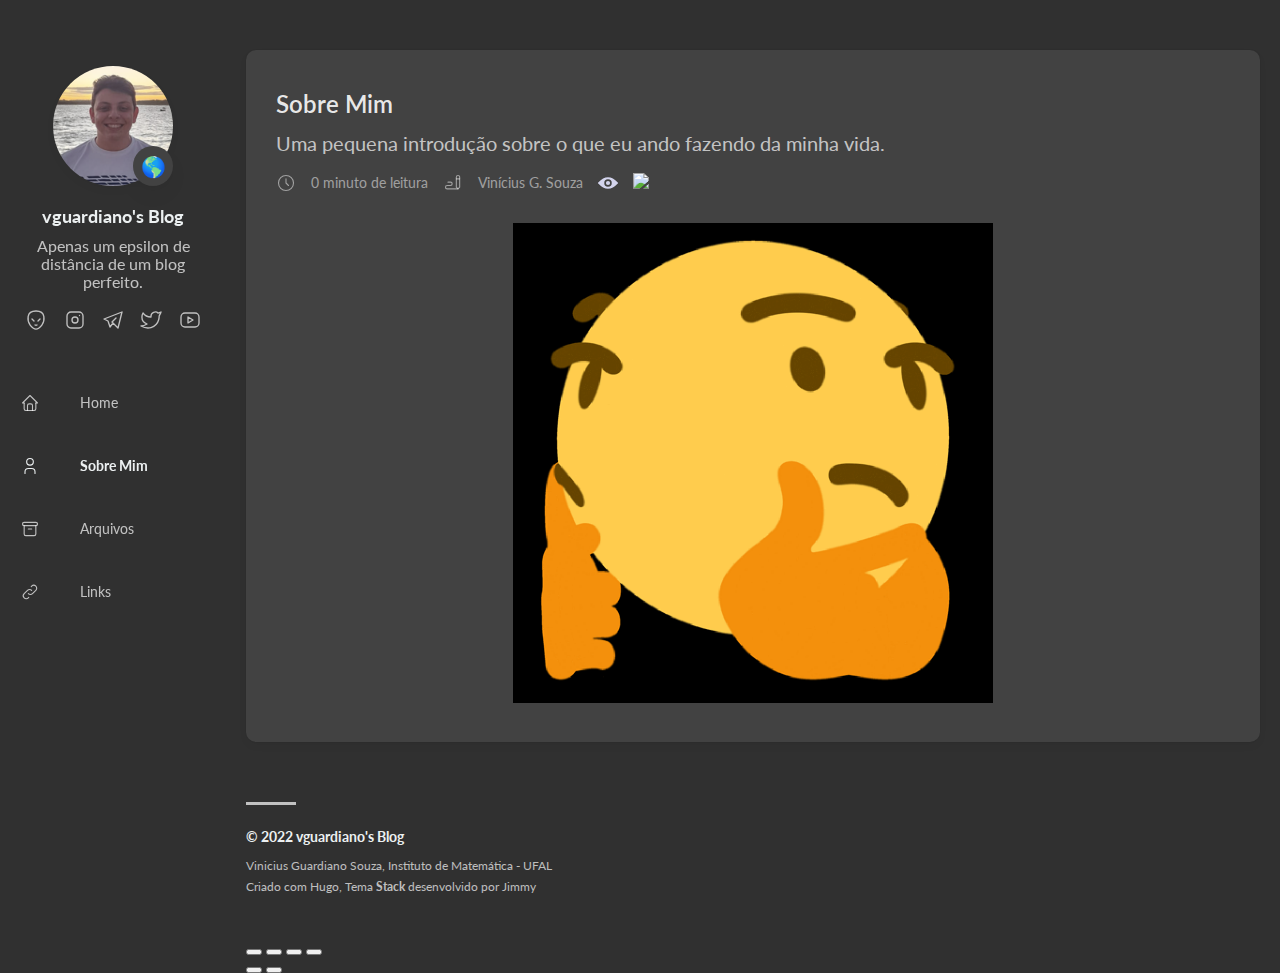
==== commit 833ba8f7: "Second commit" ====
--- a/sobre-mim/index.html
+++ b/sobre-mim/index.html
@@ -350,7 +350,27 @@
 
 
     <section class="article-content">
-    
+    <p><figure 
+	
+		class="gallery-image" 
+		style="
+			flex-grow: 100; 
+			flex-basis: 240px"
+	>
+	<a href="/sobre-mim/giphy.gif" data-size="480x480">
+		<img src="/sobre-mim/giphy.gif"
+			width="480"
+			height="480"
+			srcset="/sobre-mim/giphy_hued53ac902e6e997a1d93cc15a5cfcf75_384168_480x0_resize_box.gif 480w, /sobre-mim/giphy_hued53ac902e6e997a1d93cc15a5cfcf75_384168_1024x0_resize_box.gif 1024w"
+			loading="lazy"
+			alt=" ">
+	</a>
+	
+	<figcaption></figcaption>
+	
+</figure></p>
+<!-- raw HTML omitted -->
+
 </section>
 
 
